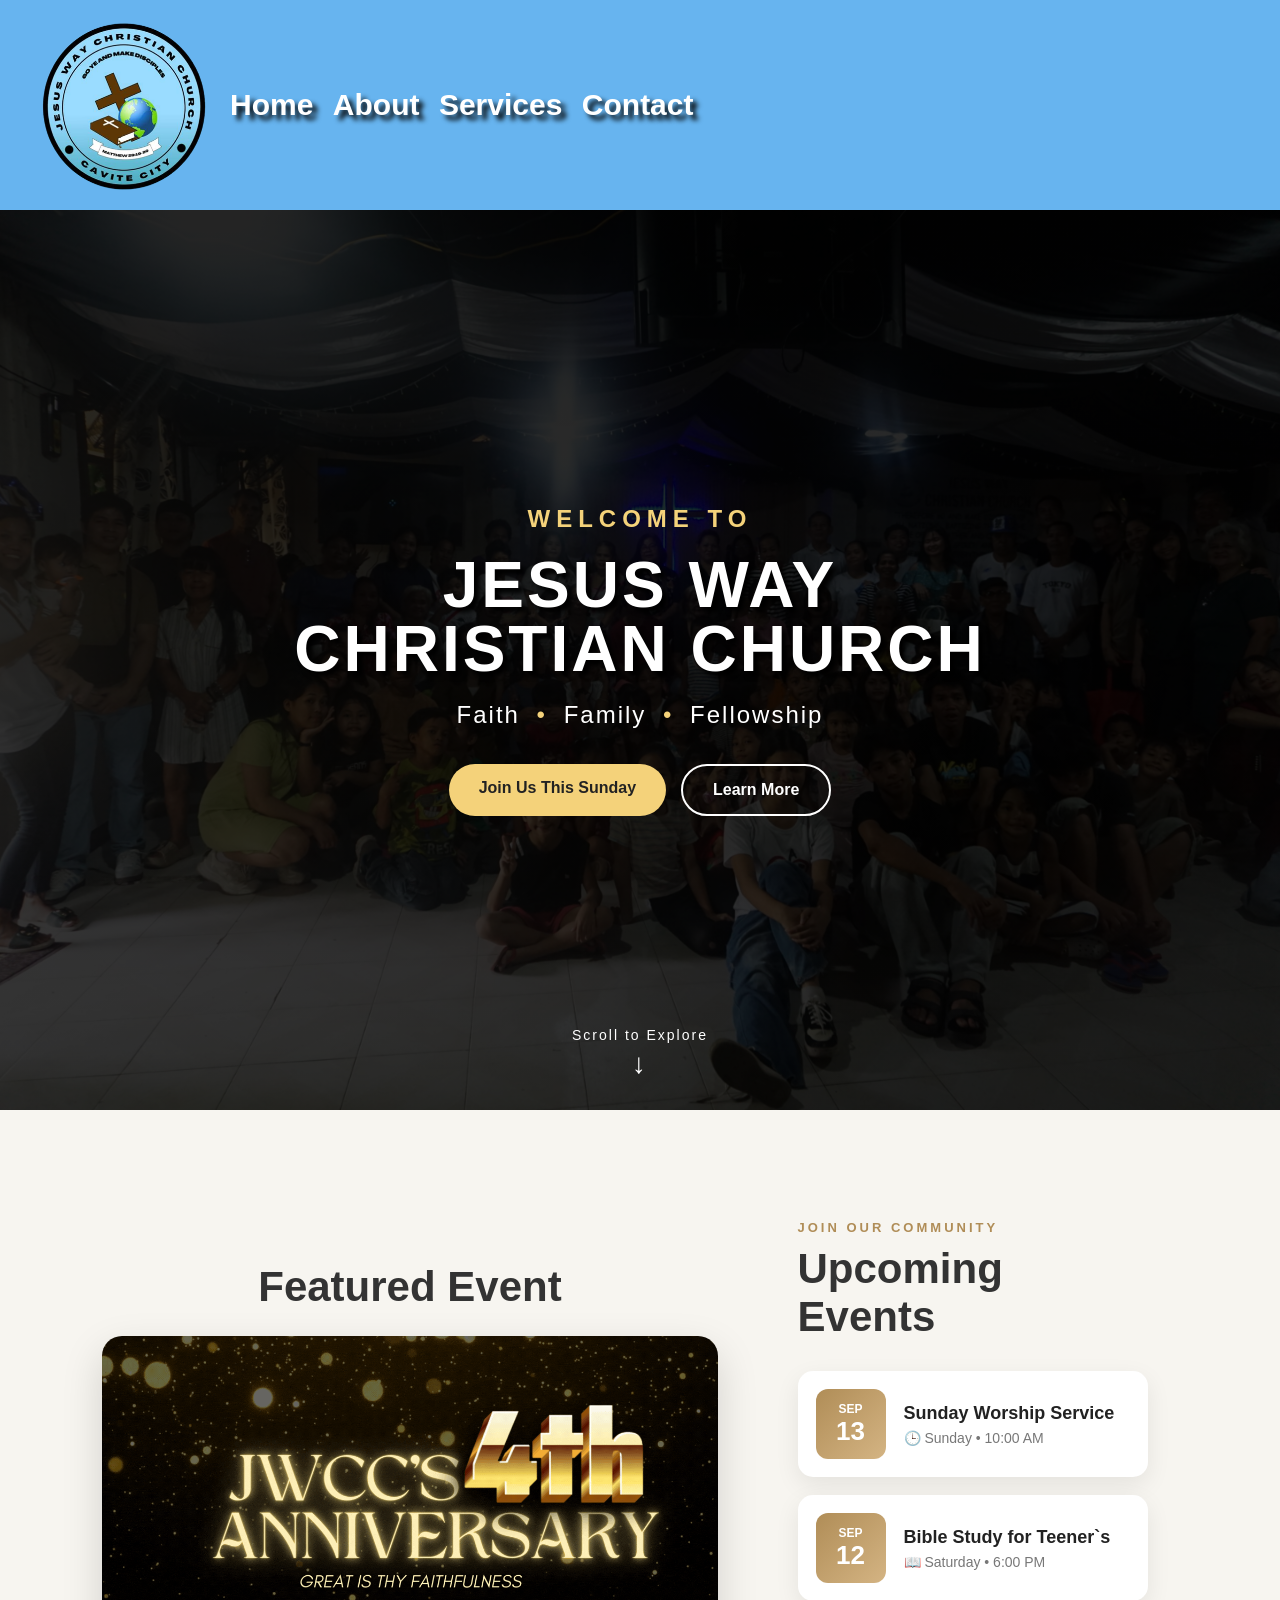
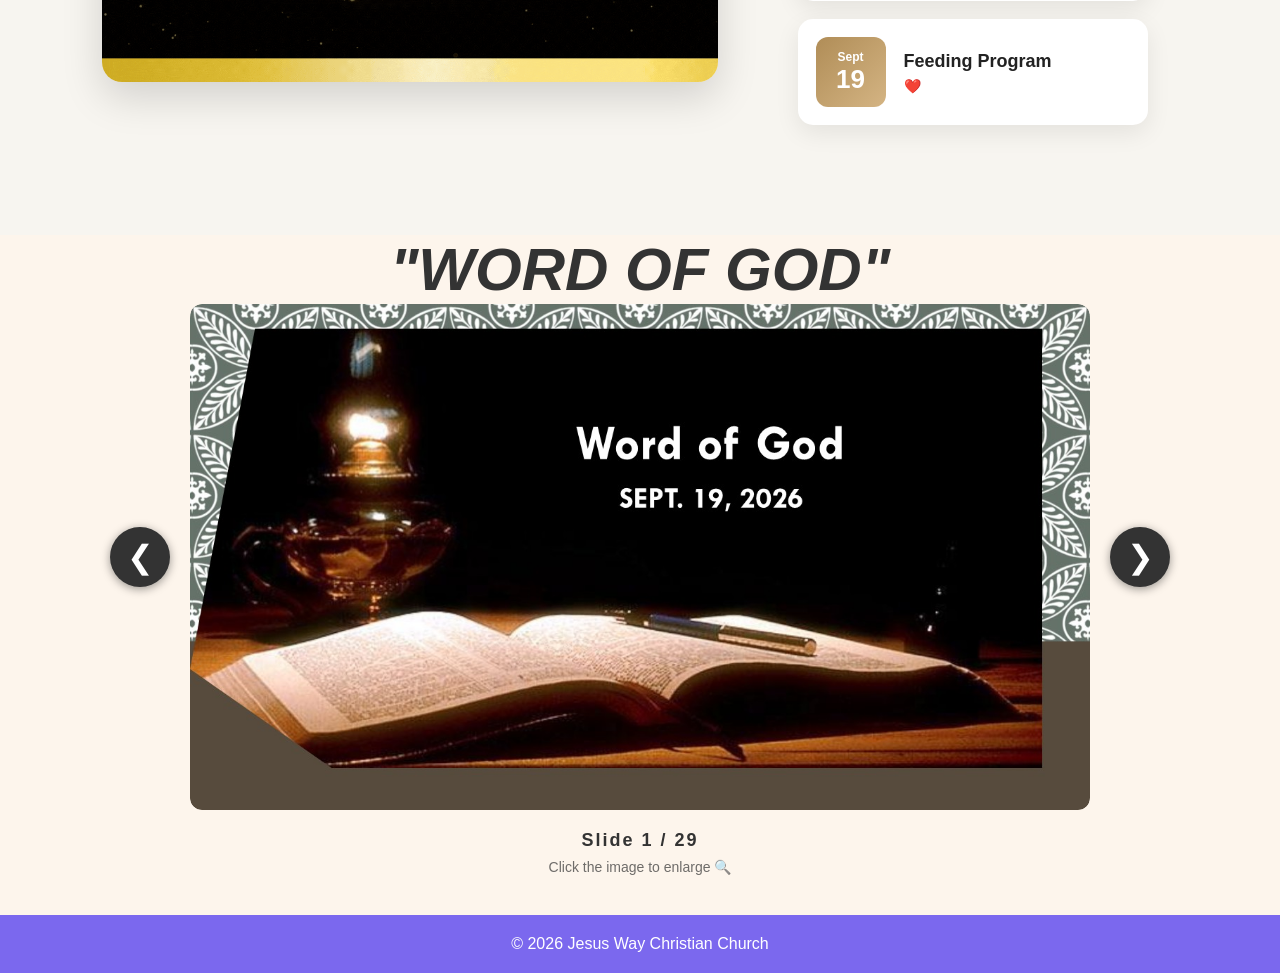
==== index.html @ e646da72 "Add files via upload" ====
<!DOCTYPE html>
<html lang="en">
<head>
    <meta charset="UTF-8">
    <meta name="viewport" content="width=device-width, initial-scale=1.0">
    <title>Jesus Way Christian Church</title>
    <link rel="stylesheet" href="style.css">
</head>
<body>

<header>
    <img src="golo.png" class="logo" alt="Church Logo">
    <div class="nav-container">
        <nav class="navbar">
        <a href="index.html">Home</a>
        <a href="about.html">About</a>
        <a href="Services.html">Services</a>
        <a href="contact.html">Contact</a>
    </nav>
    </div>
    
</header>


<!-- =====================
     HERO SECTION
===================== -->

<section class="hero">

    <!-- MOVING BACKGROUND -->

    <div class="hero-background"></div>

    <!-- DARK OVERLAY -->

    <div class="hero-overlay"></div>


    <!-- HERO CONTENT -->

    <div class="hero-content">

        <p class="welcome-text">
            WELCOME TO
        </p>


        <h1>
            Jesus Way<br>
            Christian Church
        </h1>


        <p class="hero-subtitle">
            Faith <span>•</span> Family <span>•</span> Fellowship
        </p>


        <!-- BUTTONS -->

        <div class="hero-buttons">

            <a href="Services.html" class="hero-btn primary-btn">
                Join Us This Sunday
            </a>


            <a href="about.html" class="hero-btn secondary-btn">
                Learn More
            </a>

        </div>


    </div>


    <!-- SCROLL INDICATOR -->

    <div class="scroll-indicator">

        <span>Scroll to Explore</span>

        <div class="scroll-arrow">
            ↓
        </div>

    </div>


</section>

<!--Featured Events-->
<section class="featured-events-section">


    <!-- LEFT SIDE: CHURCH ANNIVERSARY -->

    <div class="anniversary-area">

        <h2>Featured Event</h2>

        <img
            src="JWCC WIP.gif"
            alt="Church Anniversary"
            class="anniversary-gif"
        >

    </div>


    <!-- RIGHT SIDE: UPCOMING EVENTS -->

    <div class="upcoming-events-side">

        <p class="section-small-title">
            JOIN OUR COMMUNITY
        </p>

        <h2>
            Upcoming Events
        </h2>


        <div class="events-list">


            <!-- EVENT 1 -->

            <div class="event-card">

                <div class="event-date">

                    <span class="event-month">
                        SEP
                    </span>

                    <span class="event-day">
                        13
                    </span>

                </div>


                <div class="event-content">

                    <h3>
                        Sunday Worship Service
                    </h3>

                    <p class="event-time">
                        🕒 Sunday • 10:00 AM
                    </p>

                </div>

            </div>


            <!-- EVENT 2 -->

            <div class="event-card">

                <div class="event-date">

                    <span class="event-month">
                        SEP
                    </span>

                    <span class="event-day">
                        12
                    </span>

                </div>


                <div class="event-content">

                    <h3>
                        Bible Study for Teener`s
                    </h3>

                    <p class="event-time">
                        📖 Saturday • 6:00 PM
                    </p>

                </div>

            </div>


            <!-- EVENT 3 -->

            <div class="event-card">

                <div class="event-date">

                    <span class="event-month">
                        Sept
                    </span>

                    <span class="event-day">
                        19
                    </span>

                </div>


                <div class="event-content">

                    <h3>
                        Feeding Program
                    </h3>

                    <p class="event-time">
                        ❤️ 
                    </p>

                </div>

            </div>


        </div>

    </div>


</section>


<section class="sunday-service">

    <h2>"WORD OF GOD"</h2>

    <div class="slider-container">

        <!-- PREVIOUS ARROW -->

        <button class="arrow left-arrow" onclick="previousSlide()">
            &#10094;
        </button>


        <!-- SLIDER -->

        <div class="slider" id="slider">

            <img class="active" src="Slide1.JPG" alt="Slide 1">
            <img src="Slide2.JPG" alt="Slide 2">
            <img src="Slide3.JPG" alt="Slide 3">
            <img src="Slide4.JPG" alt="Slide 4">
            <img src="Slide5.JPG" alt="Slide 5">
            <img src="Slide6.JPG" alt="Slide 6">
            <img src="Slide7.JPG" alt="Slide 7">
            <img src="Slide8.JPG" alt="Slide 8">
            <img src="Slide9.JPG" alt="Slide 9">
            <img src="Slide10.JPG" alt="Slide 10">
            <img src="Slide11.JPG" alt="Slide 11">
            <img src="Slide12.JPG" alt="Slide 12">
            <img src="Slide13.JPG" alt="Slide 13">
            <img src="Slide14.JPG" alt="Slide 14">
            <img src="Slide15.JPG" alt="Slide 15">
            <img src="Slide16.JPG" alt="Slide 16">
            <img src="Slide17.JPG" alt="Slide 17">
            <img src="Slide18.JPG" alt="Slide 18">
            <img src="Slide19.JPG" alt="Slide 19">
            <img src="Slide20.JPG" alt="Slide 20">
            <img src="Slide21.JPG" alt="Slide 21">
            <img src="Slide22.JPG" alt="Slide 22">
            <img src="Slide23.JPG" alt="Slide 23">
            <img src="Slide24.JPG" alt="Slide 24">
            <img src="Slide25.JPG" alt="Slide 25">
            <img src="Slide26.JPG" alt="Slide 26">
            <img src="Slide27.JPG" alt="Slide 27">
            <img src="Slide28.JPG" alt="Slide 28">
            <img src="Slide29.JPG" alt="Slide 29">

        </div>


        <!-- NEXT ARROW -->

        <button class="arrow right-arrow" onclick="nextSlide()">
            &#10095;
        </button>

    </div>


    <!-- SLIDE NUMBER -->

    <div class="slide-counter">

        Slide <span id="currentSlide">1</span>
        /
        <span id="totalSlides">27</span>

    </div>


    <!-- INSTRUCTION -->

    <p class="image-instruction">
        Click the image to enlarge 🔍
    </p>


</section>


<!-- =====================================
     FULLSCREEN IMAGE POPUP
===================================== -->

<div class="image-modal" id="imageModal">


    <!-- CLOSE BUTTON -->

    <span class="close-modal" onclick="closeImage()">
        &times;
    </span>


    <!-- PREVIOUS IMAGE -->

    <button class="modal-arrow modal-left" onclick="previousModalSlide()">
        &#10094;
    </button>


    <!-- ENLARGED IMAGE -->

    <img id="modalImage" src="" alt="Enlarged slide">


    <!-- NEXT IMAGE -->

    <button class="modal-arrow modal-right" onclick="nextModalSlide()">
        &#10095;
    </button>


    <!-- MODAL SLIDE NUMBER -->

    <div class="modal-counter">

        <span id="modalCurrentSlide">1</span>
        /
        <span id="modalTotalSlides">27</span>

    </div>


</div>



<footer>
    &copy; 2026 Jesus Way Christian Church
</footer>

<script src="script.js"></script>  
</body>
</html>
---- style.css ----
* {
    margin: 0;
    padding: 0;
    box-sizing: border-box;
}

/* 
   BODY
 */
body {
    font-family: Arial, sans-serif;
    background: rgb(253, 245, 236);
    color: #333;
}

/* 
   HEADER
*/
header {
    display: flex;
    align-items: center;
    padding: 15px 30px;
    background: #1c95f2a9;
    color: white;
}

header .logo {
    width: 180px;
    height: 180px;
    margin-right: 20px;
    border-radius: 50%;
}

header nav a {
    color: white;
    text-decoration: none;
    margin-right: 15px;
    font-weight: bold;
    font-size: 30px;
    text-shadow: 5px 5px 5px black;
}

header nav a.active {
    border-bottom: 2px solid #fff;
}


/* 
   HERO SECTION 
*/
.hero {
    position: relative;
    height: 100vh; /* Full screen height */
    background: url(DSC04846.JPG) center/cover no-repeat;
    display: flex;
    align-items: center;
    justify-content: center;
    text-align: center;
    color: white;
    
    
}

/* ========================================
   MODERN ANIMATED HERO SECTION
======================================== */


/* HERO */

.hero {

    height: 100vh;

    min-height: 650px;

    position: relative;

    overflow: hidden;

    display: flex;

    align-items: center;

    justify-content: center;

    text-align: center;

}


/* ========================================
   MOVING BACKGROUND
======================================== */

.hero-background {

    position: absolute;

    top: -5%;

    left: -5%;

    width: 110%;

    height: 110%;


    /* CHANGE hero.jpg TO YOUR IMAGE NAME */

    background-image: url("hero.jpg");

    background-size: cover;

    background-position: center;

    background-repeat: no-repeat;


    animation: moveBackground 20s ease-in-out infinite alternate;

    z-index: 0;

}


/* BACKGROUND MOVEMENT */

@keyframes moveBackground {

    0% {

        transform: scale(1);

        background-position: center center;

    }


    50% {

        transform: scale(1.1);

        background-position: 55% 45%;

    }


    100% {

        transform: scale(1.15);

        background-position: 45% 55%;

    }

}


/* ========================================
   DARK OVERLAY
======================================== */

.hero-overlay {

    position: absolute;

    inset: 0;

    background:

        linear-gradient(
            rgba(0, 0, 0, 0.65),
            rgba(0, 0, 0, 0.45)
        );

    z-index: 1;

}


/* ========================================
   HERO CONTENT
======================================== */

.hero-content {

    position: relative;

    z-index: 2;

    color: white;

    max-width: 1000px;

    padding: 20px;

}


/* WELCOME TEXT */

.welcome-text {

    font-size: 18px;

    letter-spacing: 6px;

    font-weight: bold;

    margin-bottom: 20px;

    color: #f4d27a;

    opacity: 0;

    animation: fadeDown 1s ease forwards;

}


/* MAIN TITLE */

.hero-content h1 {

    font-size: clamp(45px, 7vw, 100px);

    line-height: 1;

    margin-bottom: 25px;

    text-transform: uppercase;

    letter-spacing: 3px;

    opacity: 0;

    animation: fadeUp 1.2s ease forwards;

    animation-delay: 0.4s;

}


/* SUBTITLE */

.hero-subtitle {

    font-size: clamp(18px, 2vw, 26px);

    letter-spacing: 2px;

    margin-bottom: 35px;

    opacity: 0;

    animation: fadeUp 1.2s ease forwards;

    animation-delay: 0.8s;

}


.hero-subtitle span {

    color: #f4d27a;

    margin: 0 8px;

}


/* ========================================
   BUTTONS
======================================== */

.hero-buttons {

    display: flex;

    justify-content: center;

    gap: 15px;

    flex-wrap: wrap;

    opacity: 0;

    animation: fadeUp 1s ease forwards;

    animation-delay: 1.2s;

}


.hero-btn {

    padding: 15px 30px;

    border-radius: 30px;

    text-decoration: none;

    font-weight: bold;

    transition: all 0.3s ease;

}


/* PRIMARY BUTTON */

.primary-btn {

    background: #f4d27a;

    color: #222;

}


/* SECONDARY BUTTON */

.secondary-btn {

    border: 2px solid white;

    color: white;

}


/* BUTTON HOVER */

.hero-btn:hover {

    transform: translateY(-5px);

    box-shadow: 0 10px 25px rgba(0, 0, 0, 0.4);

}


.primary-btn:hover {

    background: white;

}


.secondary-btn:hover {

    background: white;

    color: #222;

}


/* ========================================
   SCROLL INDICATOR
======================================== */

.scroll-indicator {

    position: absolute;

    z-index: 2;

    bottom: 30px;

    left: 50%;

    transform: translateX(-50%);

    color: white;

    text-align: center;

    font-size: 14px;

    letter-spacing: 2px;

    opacity: 0;

    animation: fadeIn 1s ease forwards;

    animation-delay: 1.8s;

}


.scroll-arrow {

    font-size: 28px;

    margin-top: 5px;

    animation: bounce 1.5s infinite;

}


/* ========================================
   TEXT ANIMATIONS
======================================== */

@keyframes fadeDown {

    from {

        opacity: 0;

        transform: translateY(-40px);

    }


    to {

        opacity: 1;

        transform: translateY(0);

    }

}


@keyframes fadeUp {

    from {

        opacity: 0;

        transform: translateY(40px);

    }


    to {

        opacity: 1;

        transform: translateY(0);

    }

}


@keyframes fadeIn {

    from {

        opacity: 0;

    }


    to {

        opacity: 1;

    }

}


/* ARROW BOUNCE */

@keyframes bounce {

    0%,
    100% {

        transform: translateY(0);

    }


    50% {

        transform: translateY(10px);

    }

}


/* ========================================
   MOBILE
======================================== */

@media (max-width: 600px) {

    .hero {

        min-height: 600px;

    }


    .welcome-text {

        font-size: 13px;

        letter-spacing: 4px;

    }


    .hero-content h1 {

        letter-spacing: 1px;

    }


    .hero-buttons {

        flex-direction: column;

        align-items: center;

    }


    .hero-btn {

        width: 230px;

    }

}


/* Dark overlay */
.hero::before {
    content: "";
    position: absolute;
    inset: 0;
    background: rgba(0, 0, 0, 0.6);
}

/* Keep text above overlay */
.hero h1,
.hero p {
    position: relative;
    z-index: 1;
}

.hero h1 {
    font-size: 4rem;
    margin-bottom: 20px;
    text-shadow: 5px 5px 5px black;
}

.hero p {
    font-size: 1.5rem;
}

.featured {
    font-size: 3rem;
    padding: 10px;

}

.slideshow-container img {
    margin-left: 30px;
    margin-right: 30px  ;
}

/*
FEATURES
*/
.slideshow-container img {
  width: 800px;
  height: auto;
}

.featured h2 {
    font-size: 3rem;
    font-style: oblique;
}

.featured p {
    font-size: 6rem;
    font-weight: bolder;
}


/* 
   SECTIONS
 */
main, .featured {
    padding: 30px;
}

/* 
   FOOTER
 */
footer {
    text-align: center;
    padding: 20px;
    background: #7b68ee;
    color: white;
    margin-top: 40px;
}

/* 
   WEEKLY SERVICES SECTION
*/
.weekly-services {
    padding: 50px 20px;
    background-color: #f3f3f3;
    text-align: center;
}

.weekly-services h2 {
    font-size: 5rem;
    margin-bottom: 30px;
    color: #4b0082;
    text-shadow: 5px 5px 5px rgba(101, 92, 92, 0.21);
}

/* Services Container */
.services-container {
    display: flex;
    flex-wrap: wrap;
    justify-content: center;
    gap: 20px;
}

/* Individual Card */
.service-card {
    background-color: white;
    border-radius: 12px;
    box-shadow: 0 4px 10px rgba(0,0,0,0.1);
    width: 400px;
    padding: 20px;
    text-align: center;
    transition: transform 0.3s, box-shadow 0.3s;
    text-shadow: 2px 2px 5px rgb(74, 74, 74);
}

.service-card:hover {
    transform: translateY(-5px);
    box-shadow: 0 8px 20px rgba(0,0,0,0.15);
}

.service-card img {
    width: 100%;
    height: 180px;
    object-fit: cover;
    border-radius: 8px;
    margin-bottom: 15px;
}

.service-card h3 {
    font-size: 1.9rem;
    margin-bottom: 10px;
    color: #4b0082;
    text-align: center;
}

.service-card p {
    font-size: 1.4rem;
    margin-bottom: 15px;
    color: #333;
    text-align: center;

}

.service-card .schedule {
    list-style: none;
    padding: 20px;
    margin: 0;
    color: #333;
}

.service-card .schedule li {
    margin-bottom: 12px;
    font-size: 1.4rem;
}

/* =====================================
   SERVICES PAGE
===================================== */

.services-page {

    min-height: 100vh;

    padding: 100px 8%;

    background:
        linear-gradient(
            135deg,
            #f7f5f0,
            #ffffff
        );

}


/* =====================================
   HEADER
===================================== */

.services-header {

    max-width: 750px;

    margin: auto;

    text-align: center;

    margin-bottom: 70px;

}


.services-small-title {

    color: #b08d57;

    font-size: 14px;

    font-weight: bold;

    letter-spacing: 4px;

    margin-bottom: 15px;

}


.services-header h1 {

    font-size: clamp(38px, 5vw, 65px);

    color: #222;

    margin-bottom: 20px;

}


.services-header p {

    font-size: 18px;

    color: #666;

    line-height: 1.7;

}


/* =====================================
   SERVICES GRID
===================================== */

.services-grid {

    display: grid;

    grid-template-columns:
        repeat(auto-fit, minmax(280px, 1fr));

    gap: 30px;

    max-width: 1250px;

    margin: auto;

}


/* =====================================
   SERVICE CARD
===================================== */

.service-card {

    background: white;

    border-radius: 22px;

    padding: 40px 30px;

    text-align: center;

    box-shadow:
        0 10px 35px rgba(0, 0, 0, 0.08);

    transition:
        transform 0.4s ease,
        box-shadow 0.4s ease;

    position: relative;

    overflow: hidden;

}


/* TOP DECORATION */

.service-card::before {

    content: "";

    position: absolute;

    top: 0;

    left: 0;

    width: 100%;

    height: 5px;

    background:
        linear-gradient(
            90deg,
            #b08d57,
            #e2c08d
        );

}


/* HOVER */

.service-card:hover {

    transform:
        translateY(-12px);

    box-shadow:
        0 25px 50px rgba(0, 0, 0, 0.15);

}


/* =====================================
   ICON
===================================== */

.service-icon {

    width: 85px;

    height: 85px;

    margin: 0 auto 25px;

    border-radius: 50%;

    display: flex;

    align-items: center;

    justify-content: center;

    font-size: 40px;

    background:
        #f7f1e8;

    transition:
        transform 0.4s ease;

}


.service-card:hover .service-icon {

    transform:
        rotate(8deg)
        scale(1.1);

}


/* =====================================
   TEXT
===================================== */

.service-card h2 {

    font-size: 23px;

    color: #222;

    margin-bottom: 15px;

}


.service-card p {

    color: #666;

    line-height: 1.7;

    margin-bottom: 25px;

}


/* =====================================
   BUTTON
===================================== */

.service-btn {

    border: none;

    background: #222;

    color: white;

    padding: 13px 25px;

    border-radius: 30px;

    cursor: pointer;

    font-size: 15px;

    font-weight: bold;

    transition: 0.3s;

}


.service-btn:hover {

    background: #b08d57;

    transform:
        translateY(-3px);

}


/* =====================================
   MOBILE
===================================== */

@media (max-width: 600px) {

    .services-page {

        padding:
            70px 20px;

    }


    .services-header {

        margin-bottom: 45px;

    }


    .service-card {

        padding:
            35px 25px;

    }

}

/* =====================================
   FIX SERVICE CARD OVERLAPPING
===================================== */

.services-grid {

    display: grid;

    grid-template-columns: repeat(3, 1fr);

    gap: 30px;

    width: 100%;

    max-width: 1200px;

    margin: 0 auto;

    align-items: stretch;

}


/* FORCE CARDS TO FIT INSIDE GRID */

.service-card {

    width: 100%;

    min-width: 0;

    margin: 0;

    position: relative;

    left: auto;

    right: auto;

    top: auto;

    bottom: auto;

    box-sizing: border-box;

}


/* TABLET */

@media (max-width: 1000px) {

    .services-grid {

        grid-template-columns: repeat(2, 1fr);

    }

}


/* MOBILE */

@media (max-width: 650px) {

    .services-grid {

        grid-template-columns: 1fr;

        gap: 20px;

    }

}

.sunday-service {
    text-align: center;
}

.sunday-service h2 {
    font-size: 60px;
    font-style: italic;
}
.sunday-service {
    text-align: center;
}

.sunday-service h2 {
    font-size: 60px;
    font-style: italic;
}


/* Slider container */

.slider-container {
    position: relative;
    width: 90%;
    max-width: 1200px;
    margin: auto;
    overflow: hidden;
}


/* Slider */

.slider {
    display: flex;
    transition: transform 0.5s ease;
}


/* Images */

.slider img {
    width: 100%;
    height: 600px;
    object-fit: contain;

    flex: 0 0 100%;

    border-radius: 10px;
}


/* Arrow buttons */

.arrow {
    position: absolute;

    top: 50%;
    transform: translateY(-50%);

    z-index: 10;

    width: 60px;
    height: 60px;

    border: none;
    border-radius: 50%;

    font-size: 35px;

    cursor: pointer;

    background-color: white;

    box-shadow: 0 2px 10px rgba(0,0,0,0.4);
}


/* Left Arrow */

.left-arrow {
    left: 20px;
}


/* Right Arrow */

.right-arrow {
    right: 20px;
}


/* Hover Effect */

.arrow:hover {
    transform: translateY(-50%) scale(1.1);
}
/* 
   MOBILE RESPONSIVE
 */
@media (max-width: 768px) {
    header {
        flex-direction: column;
        text-align: center;
    }

    header nav a {
        display: inline-block;
        margin: 10px;
        font-size: 18px;
    }

    .hero h1 {
        font-size: 2.2rem;
    }

    .hero p {
        font-size: 1.1rem;
    }
}

/* =====================================
   WORD OF GOD SLIDER
===================================== */

.slider-container {

    display: flex;

    align-items: center;

    justify-content: center;

    gap: 20px;

    max-width: 1100px;

    margin: auto;

}


/* IMAGE VIEWING AREA */

.slider {

    width: min(900px, 80vw);

    overflow: hidden;

    border-radius: 12px;

}


/* ALL SLIDES */

.slider img {

    width: 100%;

    height: auto;

    max-height: 600px;

    object-fit: contain;

    display: none;

    border-radius: 12px;

    cursor: zoom-in;

}


/* ACTIVE IMAGE */

.slider img.active {

    display: block;

    animation: imageFade 0.5s ease;

}


/* SMOOTH FADE */

@keyframes imageFade {

    from {

        opacity: 0;

        transform: scale(0.98);

    }

    to {

        opacity: 1;

        transform: scale(1);

    }

}


/* ARROWS */

.arrow {

    width: 60px;

    height: 60px;

    border: none;

    border-radius: 50%;

    background: #333;

    color: white;

    font-size: 32px;

    cursor: pointer;

    transition: 0.3s;

    flex-shrink: 0;

}


.arrow:hover {

    transform: scale(1.1);

    background: #f4d27a;

    color: #222;

}


/* SLIDE NUMBER */

.slide-counter {

    margin-top: 20px;

    font-size: 18px;

    font-weight: bold;

    letter-spacing: 2px;

}


/* INSTRUCTION */

.image-instruction {

    margin-top: 8px;

    font-size: 14px;

    opacity: 0.7;

}


/* =====================================
   FULLSCREEN MODAL
===================================== */

.image-modal {

    display: none;

    position: fixed;

    inset: 0;

    z-index: 9999;

    background: rgba(0, 0, 0, 0.95);

    justify-content: center;

    align-items: center;

    padding: 50px 80px;

}


/* SHOW MODAL */

.image-modal.show {

    display: flex;

}


/* LARGE IMAGE */

#modalImage {

    max-width: 100%;

    max-height: 85vh;

    object-fit: contain;

    border-radius: 10px;

    animation: imageFade 0.4s ease;

}


/* CLOSE BUTTON */

.close-modal {

    position: absolute;

    top: 15px;

    right: 30px;

    font-size: 50px;

    color: white;

    cursor: pointer;

    z-index: 10000;

}


/* MODAL ARROWS */

.modal-arrow {

    position: absolute;

    top: 50%;

    transform: translateY(-50%);

    width: 60px;

    height: 60px;

    border: none;

    border-radius: 50%;

    font-size: 30px;

    cursor: pointer;

    background: rgba(255, 255, 255, 0.2);

    color: white;

}


.modal-left {

    left: 20px;

}


.modal-right {

    right: 20px;

}


/* MODAL COUNTER */

.modal-counter {

    position: absolute;

    bottom: 20px;

    color: white;

    font-size: 18px;

    font-weight: bold;

}


/* =====================================
   MOBILE
===================================== */

@media (max-width: 768px) {

    .slider-container {

        gap: 8px;

    }


    .slider {

        width: 78vw;

    }


    .arrow {

        width: 45px;

        height: 45px;

        font-size: 24px;

    }


    .image-modal {

        padding: 20px 10px;

    }


    .modal-arrow {

        width: 45px;

        height: 45px;

        font-size: 24px;

    }


    .modal-left {

        left: 5px;

    }


    .modal-right {

        right: 5px;

    }

}
/* =====================================
   FEATURED + UPCOMING EVENTS LAYOUT
===================================== */

.featured-events-section {

    display: grid;

    grid-template-columns: 1.2fr 0.8fr;

    gap: 50px;

    align-items: center;

    padding: 80px 8%;

    background: #f7f5f0;

}


/* =====================================
   ANNIVERSARY AREA - LEFT
===================================== */

.anniversary-area {

    text-align: center;

}


.anniversary-area h2 {

    font-size: 42px;

    margin-bottom: 25px;

}


.anniversary-gif {

    width: 100%;

    max-width: 750px;

    border-radius: 20px;

    display: block;

    margin: auto;

    box-shadow:
        0 15px 40px rgba(0, 0, 0, 0.15);

}


/* =====================================
   UPCOMING EVENTS - RIGHT
===================================== */

.upcoming-events-side {

    padding: 30px;

}


.upcoming-events-side h2 {

    font-size: 42px;

    margin-bottom: 30px;

}


.section-small-title {

    color: #b08d57;

    font-size: 13px;

    font-weight: bold;

    letter-spacing: 3px;

    margin-bottom: 10px;

}


/* =====================================
   EVENTS LIST
===================================== */

.events-list {

    display: flex;

    flex-direction: column;

    gap: 18px;

}


/* =====================================
   EVENT CARD
===================================== */

.event-card {

    background: white;

    border-radius: 15px;

    padding: 18px;

    display: flex;

    align-items: center;

    gap: 18px;

    box-shadow:
        0 8px 25px rgba(0, 0, 0, 0.08);

    transition:
        transform 0.3s ease,
        box-shadow 0.3s ease;

}


.event-card:hover {

    transform: translateX(-8px);

    box-shadow:
        0 15px 35px rgba(0, 0, 0, 0.15);

}


/* DATE BOX */

.event-date {

    min-width: 70px;

    height: 70px;

    border-radius: 12px;

    background:
        linear-gradient(
            135deg,
            #b08d57,
            #d4b483
        );

    color: white;

    display: flex;

    flex-direction: column;

    justify-content: center;

    align-items: center;

}


.event-month {

    font-size: 12px;

    font-weight: bold;

}


.event-day {

    font-size: 26px;

    font-weight: bold;

}


/* EVENT CONTENT */

.event-content h3 {

    font-size: 18px;

    margin-bottom: 6px;

    color: #222;

}


.event-time {

    color: #777;

    font-size: 14px;

}


/* =====================================
   MOBILE DESIGN
===================================== */

@media (max-width: 900px) {

    .featured-events-section {

        grid-template-columns: 1fr;

        gap: 40px;

    }


    .upcoming-events-side {

        padding: 10px;

    }


    .upcoming-events-side h2 {

        text-align: center;

        font-size: 36px;

    }


    .section-small-title {

        text-align: center;

    }

}

/* =====================================
   SERVICE INFORMATION POPUP
===================================== */

.service-modal {

    display: none;

    position: fixed;

    inset: 0;

    background: rgba(0, 0, 0, 0.65);

    z-index: 9999;

    justify-content: center;

    align-items: center;

    padding: 20px;

}


/* SHOW MODAL */

.service-modal.show {

    display: flex;

}


/* MODAL BOX */

.modal-content {

    width: 100%;

    max-width: 600px;

    background: white;

    border-radius: 25px;

    padding: 45px;

    text-align: center;

    position: relative;

    box-shadow:
        0 25px 70px rgba(0, 0, 0, 0.35);

    animation: modalOpen 0.4s ease;

}


/* ANIMATION */

@keyframes modalOpen {

    from {

        opacity: 0;

        transform: translateY(30px) scale(0.95);

    }

    to {

        opacity: 1;

        transform: translateY(0) scale(1);

    }

}


/* CLOSE BUTTON */

.close-modal {

    position: absolute;

    top: 15px;

    right: 20px;

    border: none;

    background: none;

    font-size: 35px;

    cursor: pointer;

    color: #333;

}


.close-modal:hover {

    color: #b08d57;

}


/* MODAL ICON */

.modal-icon {

    font-size: 60px;

    margin-bottom: 15px;

}


/* TITLE */

.modal-content h2 {

    font-size: 32px;

    color: #222;

    margin-bottom: 20px;

}


/* DESCRIPTION */

.modal-content > p {

    font-size: 17px;

    color: #666;

    line-height: 1.7;

    margin-bottom: 25px;

}


/* DETAILS BOX */

.modal-details {

    background: #f7f5f0;

    padding: 25px;

    border-radius: 15px;

    text-align: left;

}


.modal-details h3 {

    color: #b08d57;

    margin-bottom: 10px;

}


.modal-details p {

    color: #555;

    line-height: 1.7;

}


/* MOBILE */

@media (max-width: 600px) {

    .modal-content {

        padding: 35px 25px;

    }

}
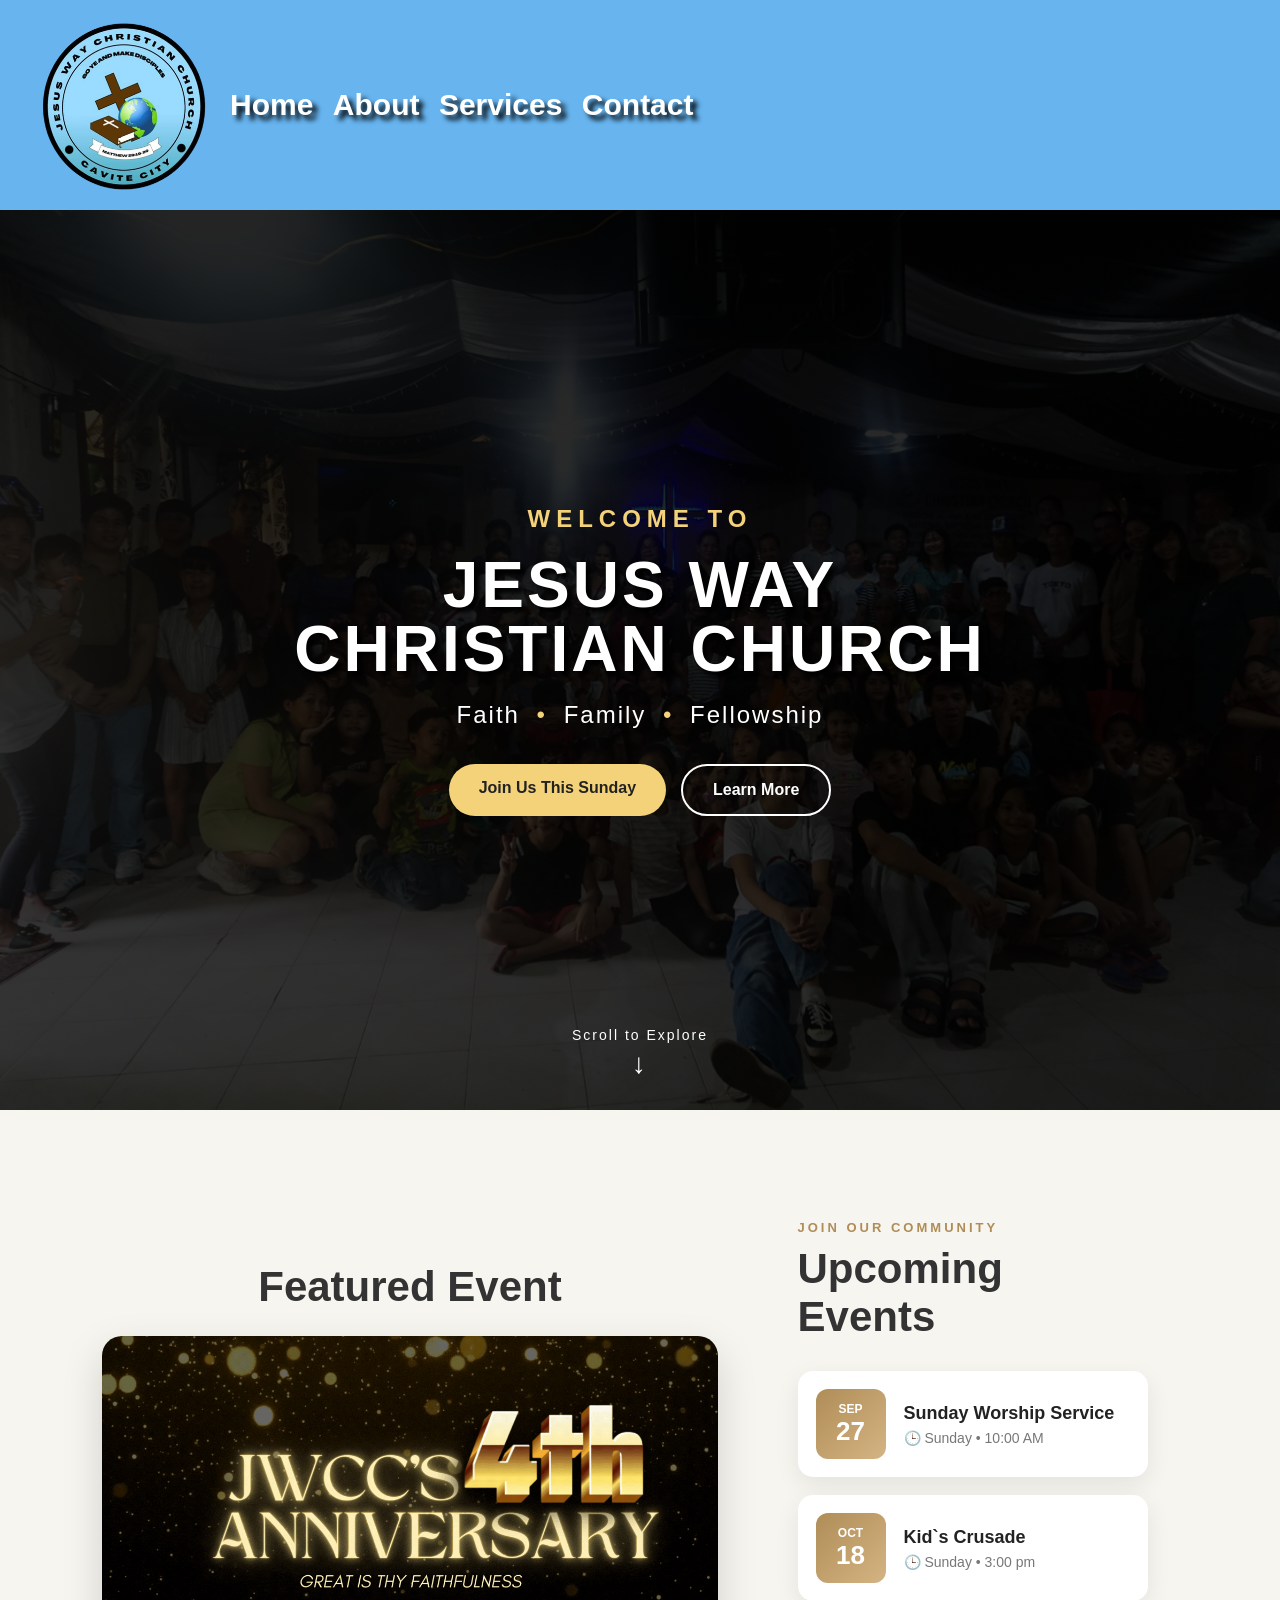
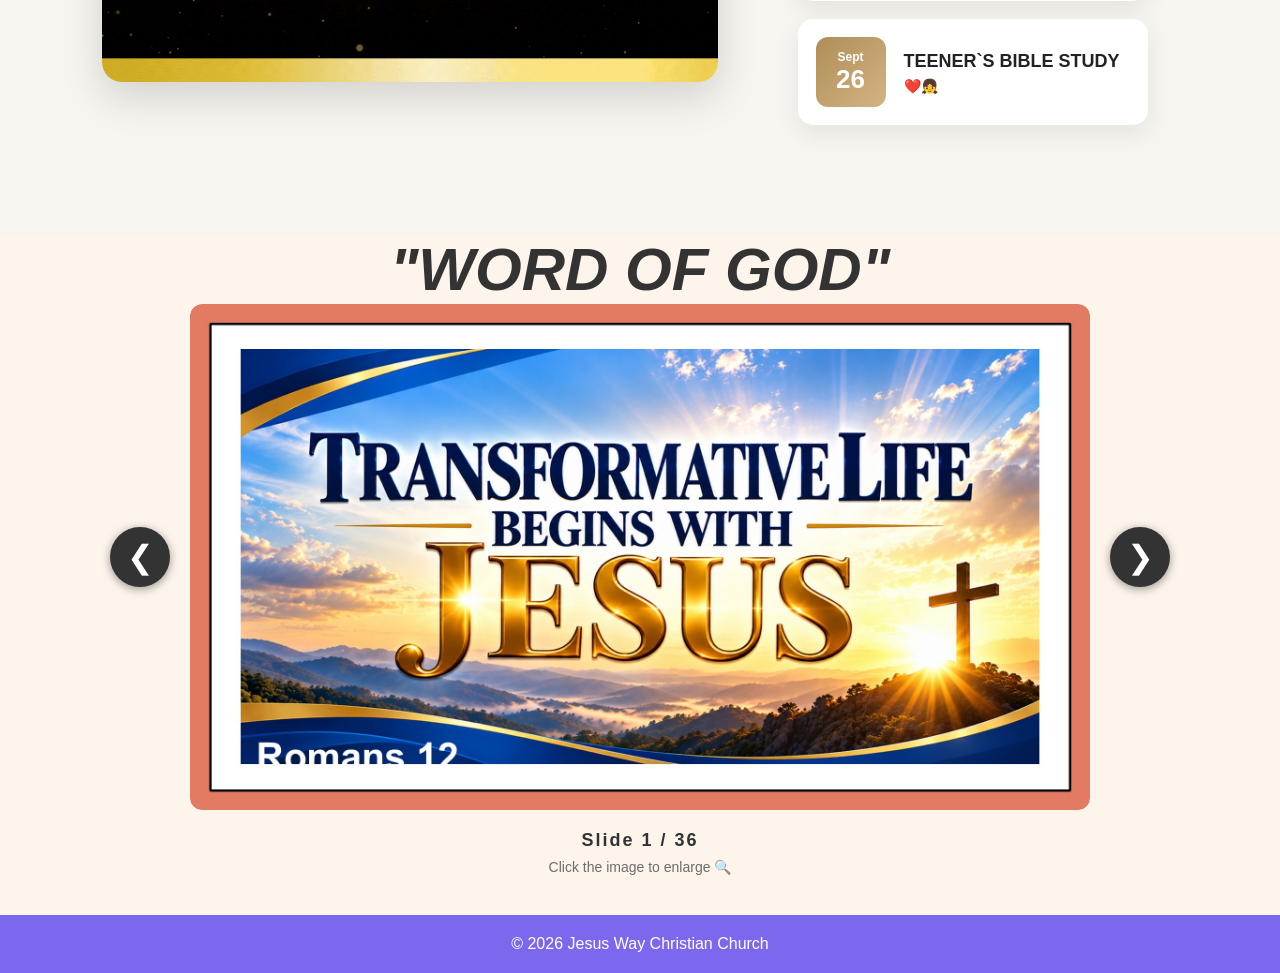
==== commit 73d18fad: "Add files via upload" ====
--- a/index.html
+++ b/index.html
@@ -17,8 +17,7 @@
         <a href="Services.html">Services</a>
         <a href="contact.html">Contact</a>
     </nav>
-    </div>
-    
+    </div>   
 </header>
 
 
@@ -137,7 +136,7 @@
                     </span>
 
                     <span class="event-day">
-                        13
+                        27
                     </span>
 
                 </div>
@@ -165,11 +164,11 @@
                 <div class="event-date">
 
                     <span class="event-month">
-                        SEP
+                        OCT
                     </span>
 
                     <span class="event-day">
-                        12
+                        18
                     </span>
 
                 </div>
@@ -178,11 +177,11 @@
                 <div class="event-content">
 
                     <h3>
-                        Bible Study for Teener`s
+                        Kid`s Crusade
                     </h3>
 
                     <p class="event-time">
-                        📖 Saturday • 6:00 PM
+                        🕒 Sunday • 3:00 pm
                     </p>
 
                 </div>
@@ -201,7 +200,7 @@
                     </span>
 
                     <span class="event-day">
-                        19
+                        26
                     </span>
 
                 </div>
@@ -210,11 +209,11 @@
                 <div class="event-content">
 
                     <h3>
-                        Feeding Program
+                        TEENER`S BIBLE STUDY
                     </h3>
 
                     <p class="event-time">
-                        ❤️ 
+                        ❤️👧
                     </p>
 
                 </div>
@@ -276,6 +275,15 @@
             <img src="Slide27.JPG" alt="Slide 27">
             <img src="Slide28.JPG" alt="Slide 28">
             <img src="Slide29.JPG" alt="Slide 29">
+            <img src="Slide30.JPG" alt="Slide 30">
+            <img src="Slide31.JPG" alt="Slide 31">
+            <img src="Slide32.JPG" alt="Slide 32">
+            <img src="Slide33.JPG" alt="Slide 33">
+            <img src="Slide34.JPG" alt="Slide 34">
+            <img src="Slide35.JPG" alt="Slide 35">
+            <img src="Slide36.JPG" alt="Slide 36">
+            
+
 
         </div>
 
